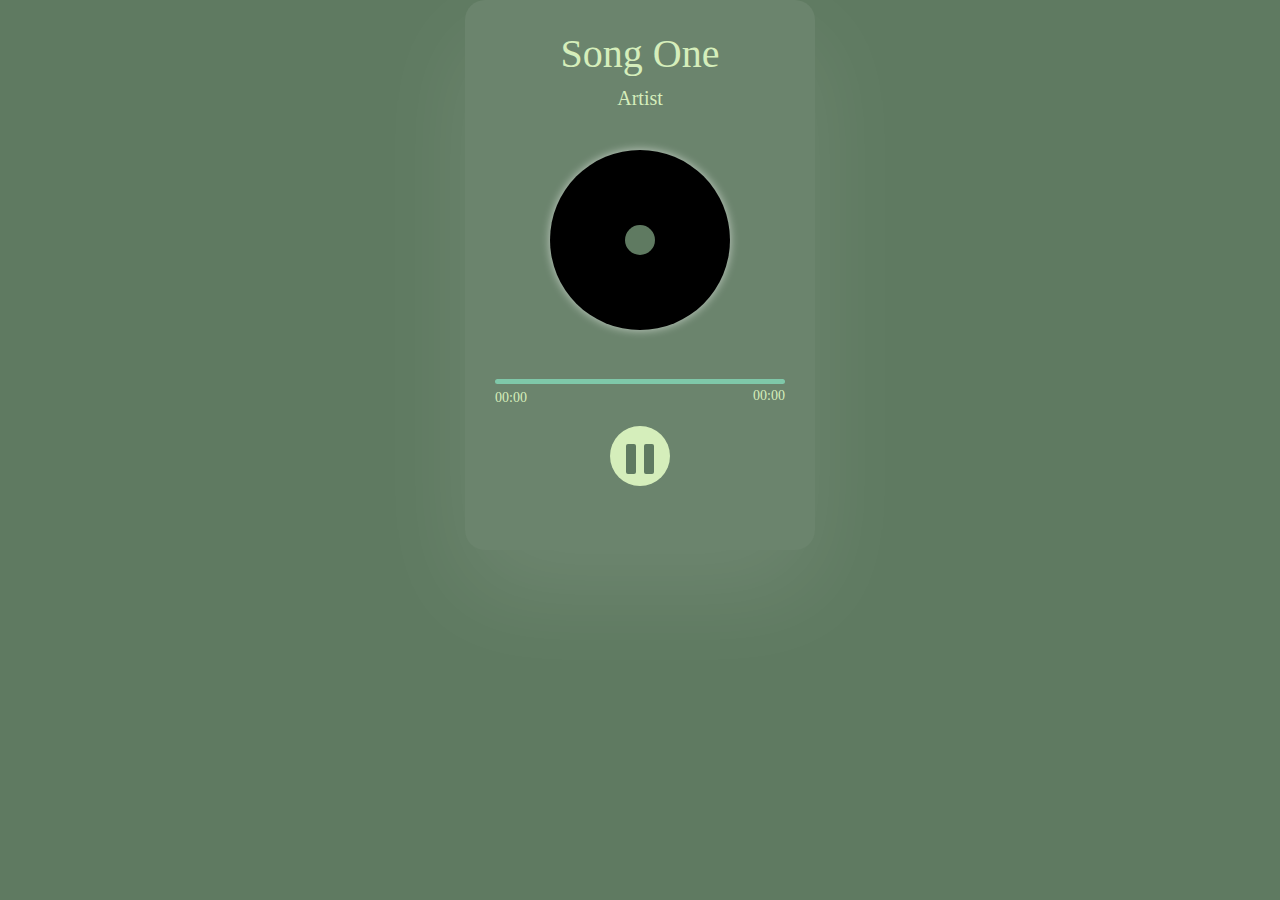
==== index.html @ 500a0de2 "Changed the name of my html file" ====
<!DOCTYPE html>
<html lang="en">

    <head>
    <meta charset="UTF-8">
    <meta name="viewport" content="width=device-width, initial-scale=1.0">
    <meta http-equiv="X-UA-Compatible" content="IE=edge">
    <title>Music Player</title>
    <link rel="stylesheet" href="/styles.css">
    </head>

    <body>
        <div class="music-player">
            <h1 class="music-name">Song One</h1>
            <p class="artist-name">Artist</p>

            <div class="disk"></div>

            <div class="song-slider">
            <form>
            <input type="range" value="0" class="seek-bar">
            </form>
            <span class="current-time">00:00</span>
            <span class="song-duration">00:00</span>
            </div>

            <div class="controls">
                <button class="play-btn">
                    <span></span>
                    <span></span>
                </button>
            </div>

        </div>
       






    <script src="/music data.js"></script>
    <script src="/app.js"></script>
    </body>
</html>
---- styles.css ----
*{
    margin: 0;
    padding: 0;
    box-sizing: border-box;
}

body{
    width: 100%;
    height: 100%;
    display: flex;
    justify-content: center;
    align-items: center;
    background: #5f7a61;
}

.music-player {
    width: 350px;
    height: 550px;
    border-radius: 20px;
    background: rgba(255, 255, 255, 0.08);
    box-shadow: 0 40px 100px rgba(255, 255, 255, 0.1);
    padding: 30px;
    overflow: hidden;
    color: #d5eebb;
}

.music-name, .artist-name{
    text-align: center;
}

.music-name{
    font-size: 40px;
    font-weight: 500;
    margin-bottom:10px;
}

.artist-name{
    font-size: 20px;
}

.disk{
    position: relative;
    display: block;
    margin: 40px auto;
    width: 180px;
    height: 180px;
    border-radius: 50%;
    background-color: black;
    box-shadow: 0 00 10px rgba(255, 255, 255, 0.6);
}

.disk::before{
    content: '';
    position: absolute;
    top: 50%;
    left: 50%;
    transform: translate(-50%, -50%);
    width: 30px;
    height: 30px;
    border-radius: 50%;
    background-color:#5f7a61; 
}

.song-slider{
    width: 100%;
    position: relative;
}

.seek-bar{
    -webkit-appearance: none;
    width: 100%;
    height: 5px;
    border-radius: 10px;
    background: #7fc8a9;
    cursor: pointer;
    overflow: hidden;
}

.seek-bar::-webkit-slider-thumb{
    -webkit-appearance: none;
    width: 1px;
    height: 20px;
    box-shadow: -400px 0 0 400px #d5eebb;
}

.current-time, .song-duration{
    font-size: 14px;
}

.song-duration{
    position: absolute;
    right: 0px;
}

.controls{
    width: 100%;
    display: flex;
    justify-content: center;
    align-items: center;
    margin: auto;
    margin-top: 20px;
}

.play-btn{
    position: relative;
    width: 60px;
    height: 60px;
    border-radius: 50%;
    background: #d5eebb;
    cursor: pointer;
    border: none;
}

.play-btn span{
    position: absolute;
    top: 30%;
    left: 35%;
    transform: translate(-50%);
    width: 10px;
    height: 30px;
    border-radius: 2px;
    background: #5f7a61;
    transition: 0.5s;
}

.play-btn span:nth-child(2){
    left: 65%;
    transform-origin: center;
}

.play-btn.pause span:nth-child(2){
    transform: rotateY(-50%) scaleY(0);
}
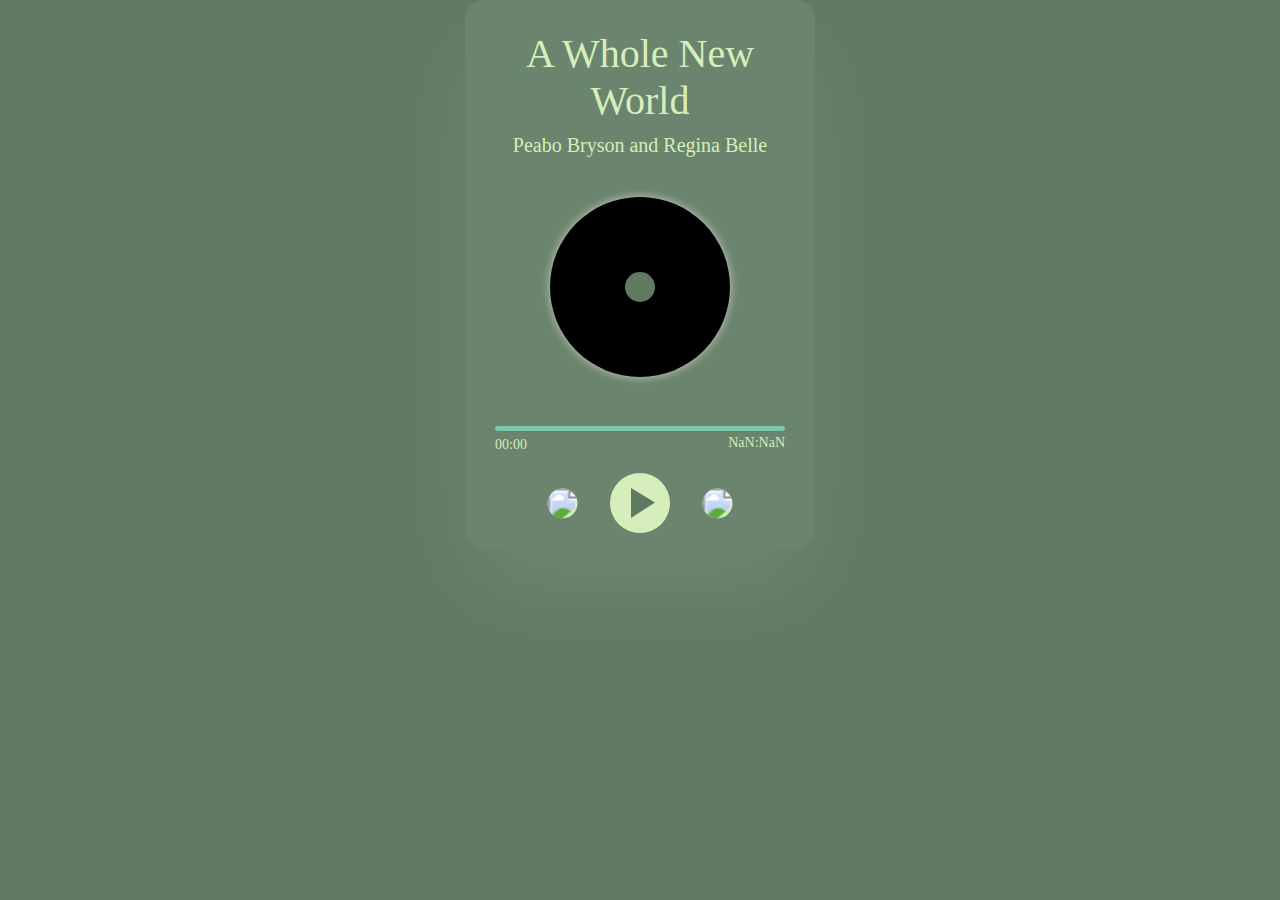
==== commit f8c34b6b: "Added js, more css and it's still not working😭😭😭" ====
--- a/index.html
+++ b/index.html
@@ -10,11 +10,13 @@
     </head>
 
     <body>
+
+        <audio src="" id="audio"></audio>
         <div class="music-player">
             <h1 class="music-name">Song One</h1>
             <p class="artist-name">Artist</p>
 
-            <div class="disk"></div>
+            <div class="disk play"></div>
 
             <div class="song-slider">
             <form>
@@ -25,10 +27,12 @@
             </div>
 
             <div class="controls">
-                <button class="play-btn">
+                <button class="btn backward-btn"  ><img src="https://i.ibb.co/3BLrmWF/png-transparent-arrow-back-backwards-previous-repeat-music-player-controls-icon.png" alt="backward"></button>
+                <button class="play-btn pause">
                     <span></span>
                     <span></span>
                 </button>
+                <button class="btn backward-btn" ><img src="https://i.ibb.co/tp2FP5P/2106382-200.png" alt="forward"></button>
             </div>
 
         </div>
--- a/styles.css
+++ b/styles.css
@@ -47,6 +47,12 @@
     border-radius: 50%;
     background-color: black;
     box-shadow: 0 00 10px rgba(255, 255, 255, 0.6);
+    animation: rotate 20s linear infinite;
+    animation-play-state: paused;
+}
+
+.disk.play{
+    animation-play-state:run ;
 }
 
 .disk::before{
@@ -93,9 +99,9 @@
 }
 
 .controls{
-    width: 100%;
+    width: 60%;
     display: flex;
-    justify-content: center;
+    justify-content: space-between;
     align-items: center;
     margin: auto;
     margin-top: 20px;
@@ -121,6 +127,7 @@
     border-radius: 2px;
     background: #5f7a61;
     transition: 0.5s;
+    /*clip-path: polygon(0 0, 100% 0, 100% 100%, 0% 100%);*/
 }
 
 .play-btn span:nth-child(2){
@@ -132,3 +139,56 @@
     transform: rotateY(-50%) scaleY(0);
 }
 
+.play-btn.pause span:nth-child(1){
+    width: 40%;
+    left: 55%;
+    top:50%;
+    transform: translate(-50%, -50%);
+    border-radius: 0%;
+   clip-path: polygon(0 0, 100% 48%, 100% 48%, 0% 100%);
+}
+
+.play-btn.pause span:nth-child(2) {
+    display: none;
+}
+
+.play-btn.pause{
+    animation: pulse 2s linear infinite;
+}
+
+@keyframes pulse{
+    0%{
+        box-shadow: 0;
+    }
+    50%{
+        box-shadow: 0 0 0 5px rgba(255, 255, 255, 0.1);
+    }
+    100%{
+        box-shadow: 0 0 0 5px rgba(255, 255, 255, 0.4);
+    }
+}
+
+img{
+    width: 15px;
+    height: 15px;
+    border-radius: 50%;
+    display: flex;
+    justify-content: center;
+    align-items: center;
+    border: none;
+    transform: scale(2);
+    background: #d5eebb;
+    cursor: pointer;
+}
+
+
+
+@keyframes rotate{
+    0%{
+        transform: rotate(0);
+    }
+    100%{
+        transform: rotate(300deg);
+    }
+}
+
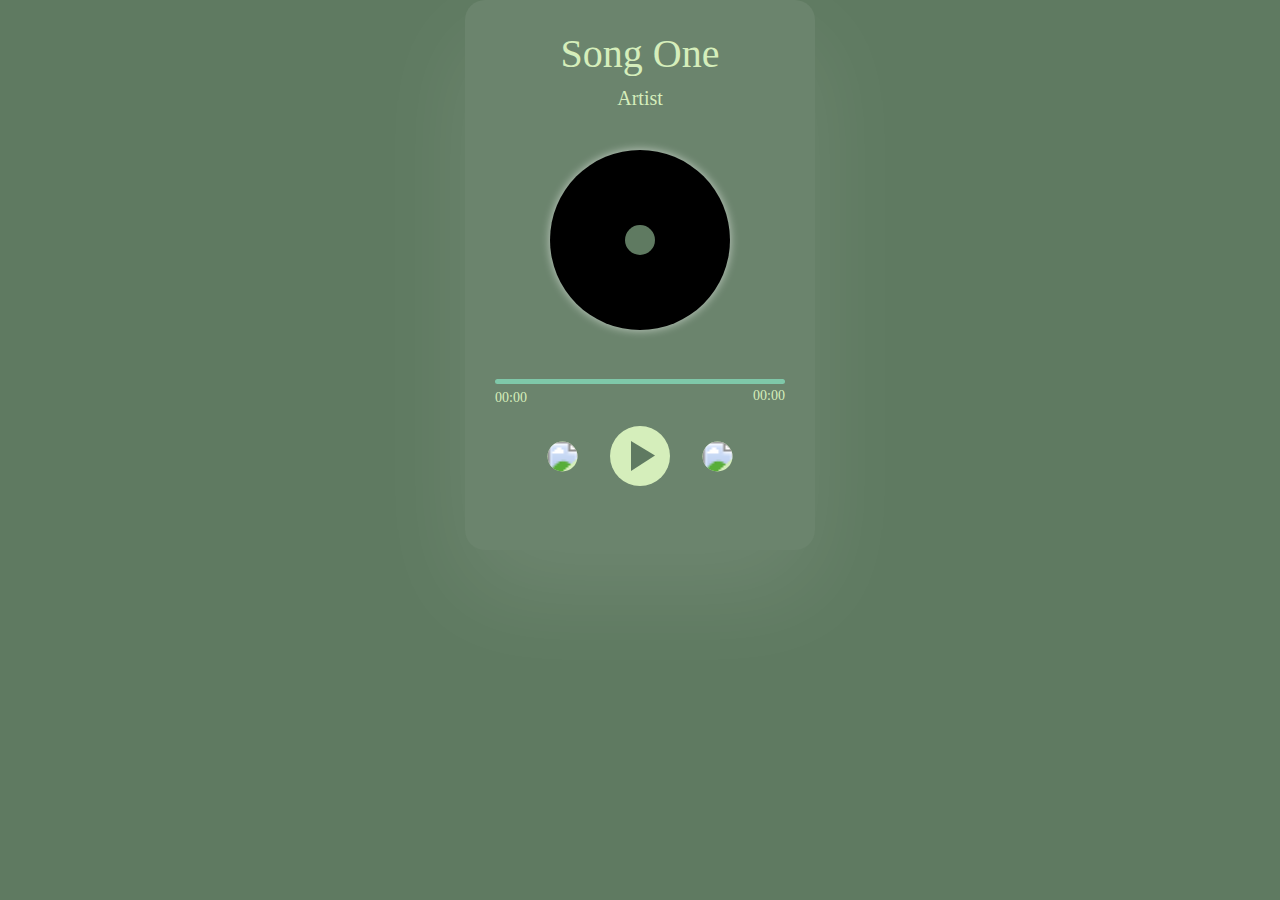
==== commit 5809f3a8: "Got one song to play" ====
--- a/index.html
+++ b/index.html
@@ -11,7 +11,10 @@
 
     <body>
 
-        <audio src="" id="audio"></audio>
+        <audio src="/WhatsApp Audio 2024-10-31 at 16.54.39_eb4de9ee.mp3" id="audio"></audio>
+        <audio src="/WhatsApp Audio 2024-11-03 at 12.26.12_3694c508.mp3"></audio>
+        <audio src="/WhatsApp Audio 2024-11-03 at 12.26.13_20f9359e.mp3"></audio>
+        <audio src="/WhatsApp Audio 2024-11-03 at 12.26.13_74ed5633.mp3"></audio>
         <div class="music-player">
             <h1 class="music-name">Song One</h1>
             <p class="artist-name">Artist</p>
@@ -32,7 +35,7 @@
                     <span></span>
                     <span></span>
                 </button>
-                <button class="btn backward-btn" ><img src="https://i.ibb.co/tp2FP5P/2106382-200.png" alt="forward"></button>
+                <button class="btn forward-btn" ><img src="https://i.ibb.co/tp2FP5P/2106382-200.png" alt="forward"></button>
             </div>
 
         </div>
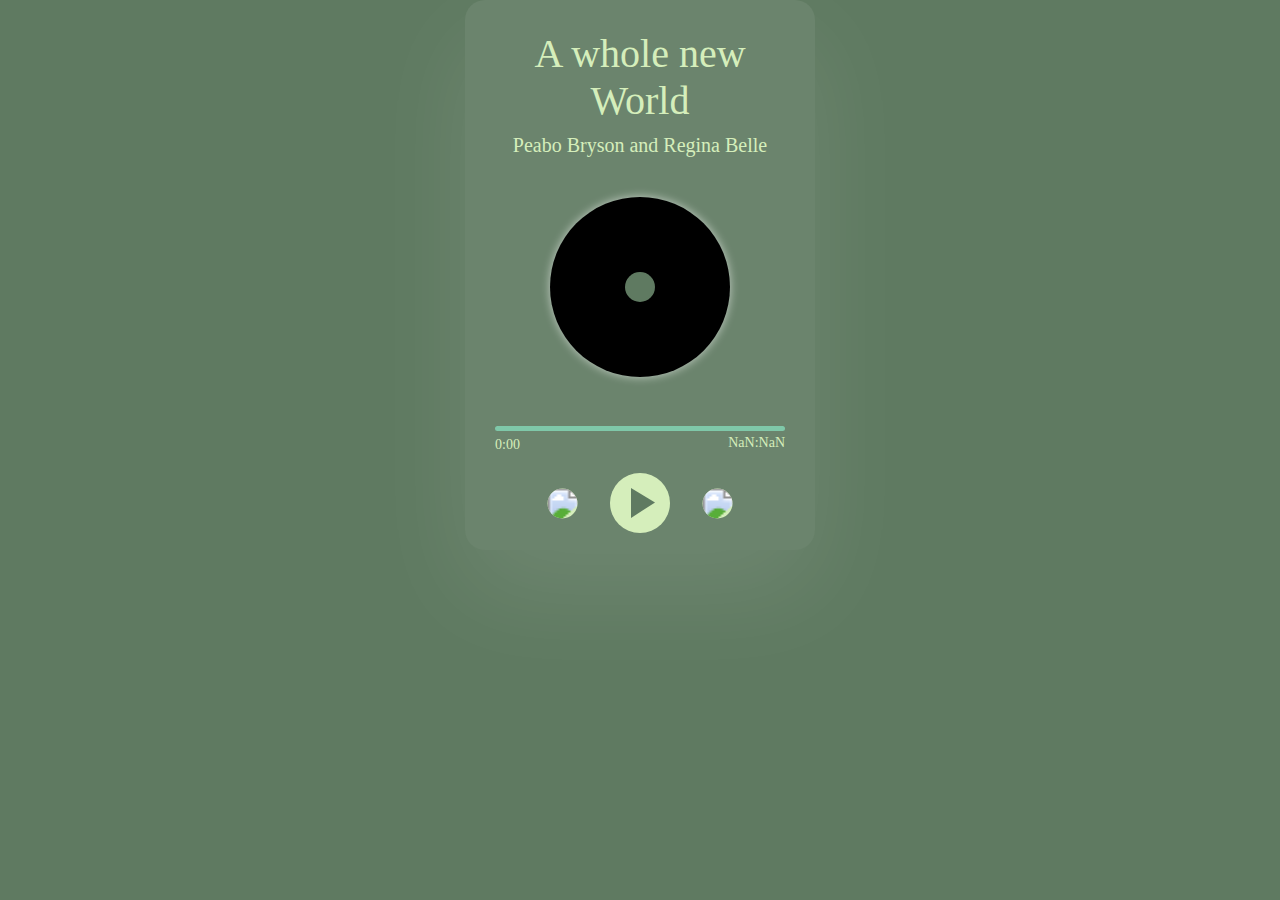
==== commit 62c553e9: "Changed a lot of js so as to get it to work" ====
--- a/index.html
+++ b/index.html
@@ -11,10 +11,7 @@
 
     <body>
 
-        <audio src="/WhatsApp Audio 2024-10-31 at 16.54.39_eb4de9ee.mp3" id="audio"></audio>
-        <audio src="/WhatsApp Audio 2024-11-03 at 12.26.12_3694c508.mp3"></audio>
-        <audio src="/WhatsApp Audio 2024-11-03 at 12.26.13_20f9359e.mp3"></audio>
-        <audio src="/WhatsApp Audio 2024-11-03 at 12.26.13_74ed5633.mp3"></audio>
+        <audio src="" id="audio"></audio>
         <div class="music-player">
             <h1 class="music-name">Song One</h1>
             <p class="artist-name">Artist</p>
